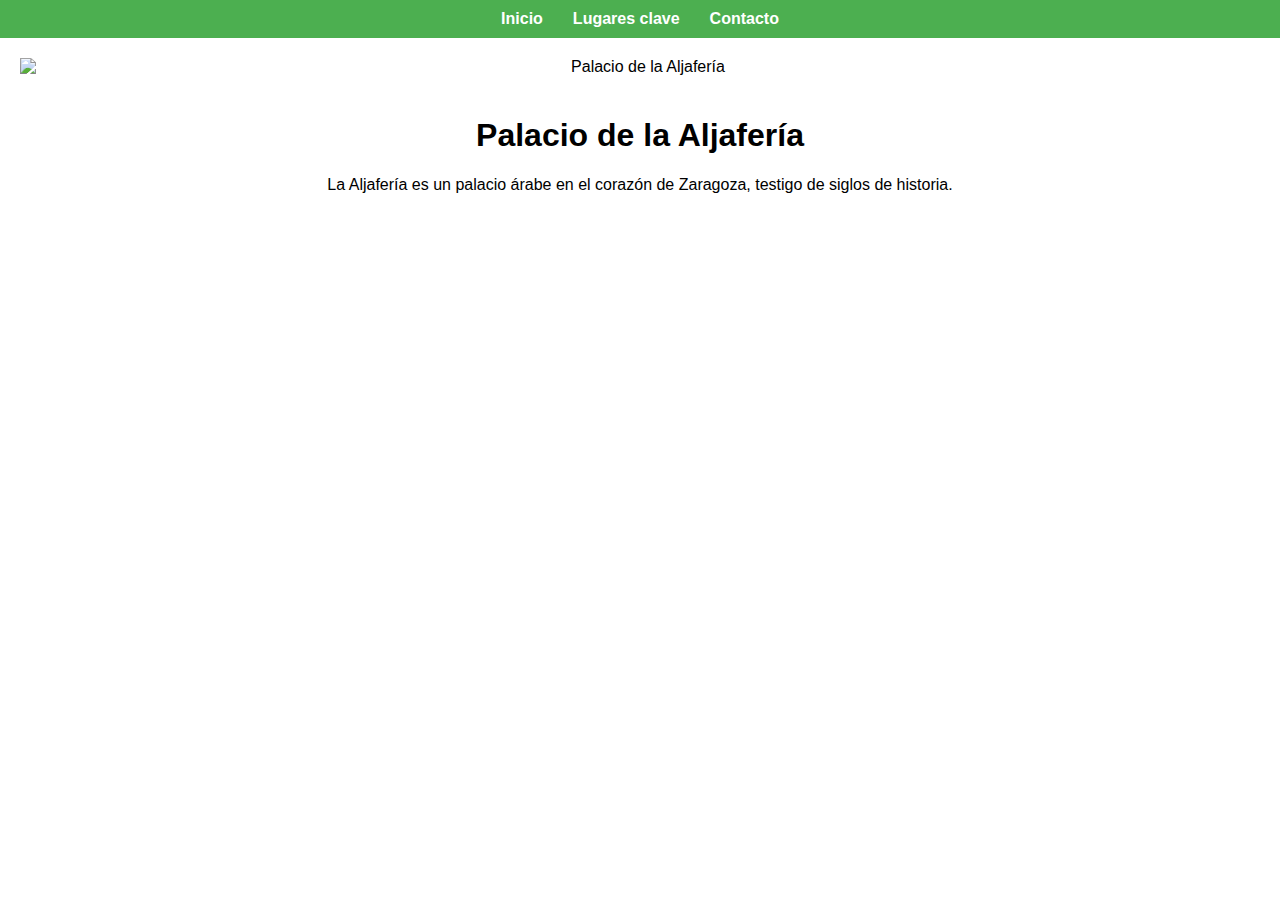
==== lugares/aljaferia.html @ 4c2551b1 "Actualizacion lugares" ====
<!DOCTYPE html>
<html lang="es">
<head>
    <meta charset="UTF-8">
    <meta name="viewport" content="width=device-width, initial-scale=1.0">
    <title>Palacio de la Aljafería - Descubre Zaragoza</title>
    <link rel="stylesheet" href="../styles.css">
</head>
<body>
    <header>
        <nav>
            <ul class="navbar">
                <li><a href="../index.html">Inicio</a></li>
                <li><a href="../index.html#mapa">Lugares clave</a></li>
                <li><a href="../contacto.html">Contacto</a></li>
            </ul>
        </nav>
    </header>
    <main>
        <img src="../images/aljaferia.jpg" alt="Palacio de la Aljafería" class="imagen-lugar">
        <div class="main-content">
            <h1>Palacio de la Aljafería</h1>
            <p>
                La Aljafería es un palacio árabe en el corazón de Zaragoza, testigo de siglos de historia.
            </p>
        </div>
    </main>
</body>
</html>
---- styles.css ----
/* General */
body {
    font-family: Arial, sans-serif;
    margin: 0;
    padding: 0;
    box-sizing: border-box;
}

header {
    background-color: #4CAF50;
    padding: 10px 0;
}

.navbar {
    display: flex;
    justify-content: center;
    list-style: none;
    padding: 0;
    margin: 0;
}

.navbar li {
    margin: 0 15px;
}

.navbar a {
    text-decoration: none;
    color: white;
    font-weight: bold;
}

main {
    text-align: center;
    padding: 20px;
}

#map-container {
    position: relative;
    width: 80%;
    max-width: 700px;
    margin: 0 auto;
}

#mapa-ciudad {
    width: 100%;
    border: 2px solid #ddd;
}

.punto {
    position: absolute;
    background-color: rgba(255, 0, 0, 0.7);
    color: white;
    padding: 5px;
    border-radius: 50%;
    cursor: pointer;
    transform: translate(-50%, -50%);
    white-space: nowrap;
}

.imagen-lugar {
    width: 100%;
    max-height: 400px;
    object-fit: cover;
    display: block;
    margin: 0 auto;
}

.main-content {
    padding: 20px;
    text-align: center;
}

/*Responsive */
@media (max-width: 600px) {
    #map-container {
        width: 100%;
    }
}
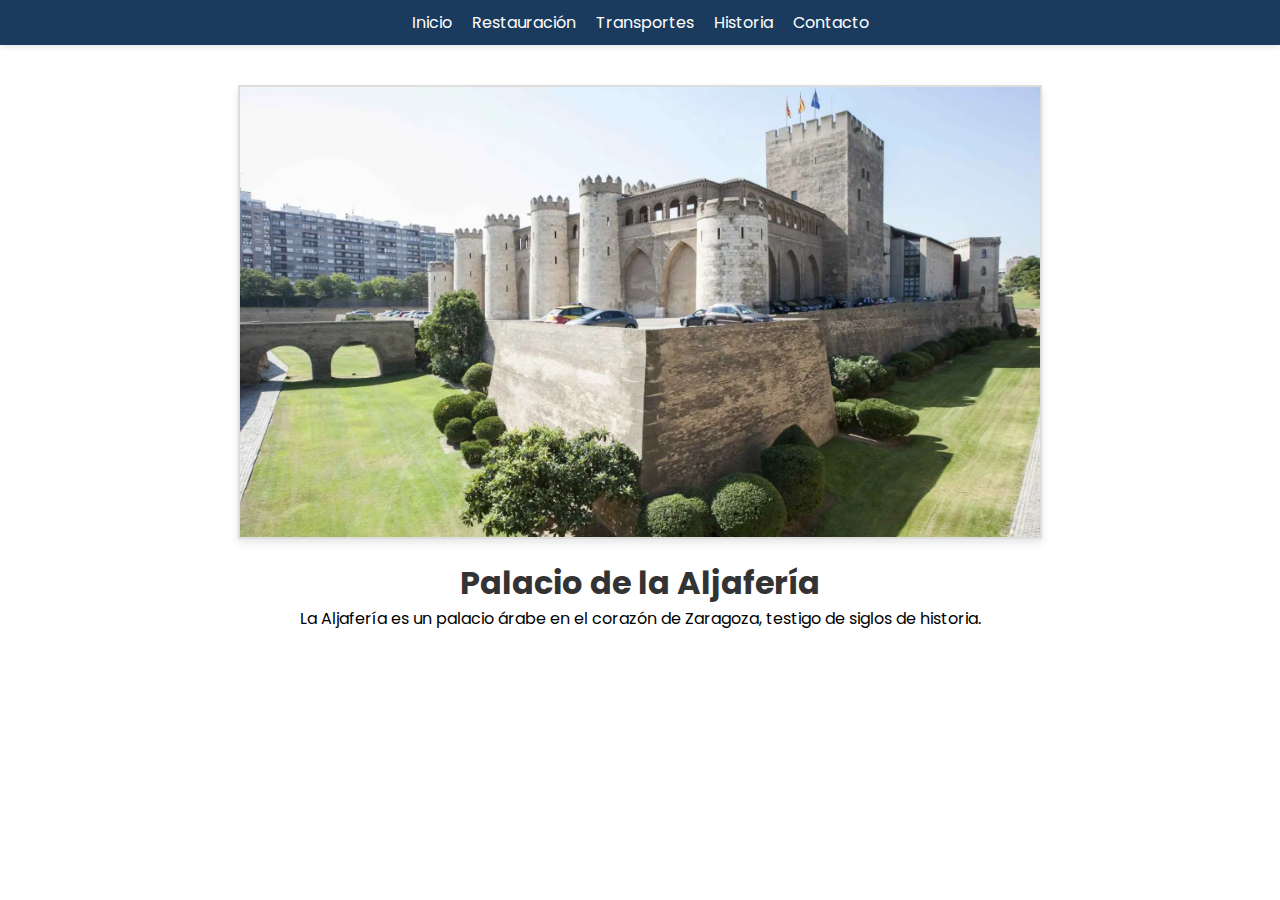
==== commit f285b273: "Cambios generales" ====
--- a/lugares/aljaferia.html
+++ b/lugares/aljaferia.html
@@ -4,26 +4,33 @@
     <meta charset="UTF-8">
     <meta name="viewport" content="width=device-width, initial-scale=1.0">
     <title>Palacio de la Aljafería - Descubre Zaragoza</title>
+    <link href="https://fonts.googleapis.com/css2?family=Poppins:wght@300;400;600&display=swap" rel="stylesheet">
     <link rel="stylesheet" href="../styles.css">
 </head>
 <body>
     <header>
         <nav>
-            <ul class="navbar">
-                <li><a href="../index.html">Inicio</a></li>
-                <li><a href="../index.html#mapa">Lugares clave</a></li>
-                <li><a href="../contacto.html">Contacto</a></li>
+            <div class="navbar-container">
+                <button class="menu-toggle" id="menu-toggle">&#9776;</button>
+            </div>
+            <ul class="navbar" id="navbar">
+                <li><a href="C:\Users\hugob\Desktop\ISLA GAIA\Programacion Web Cliente\Web_Grupal\index.html">Inicio</a></li>
+                <li><a href="../index.html#restauracion">Restauración</a></li>
+                <li><a href="../index.html#transportes">Transportes</a></li>
+                <li><a href="../index.html#historia">Historia</a></li>
+                <li><a href="../index.html#contacto">Contacto</a></li>
             </ul>
         </nav>
     </header>
     <main>
-        <img src="../images/aljaferia.jpg" alt="Palacio de la Aljafería" class="imagen-lugar">
-        <div class="main-content">
+        <img src="../images/aljaferia.webp" alt="Palacio de la Aljafería" class="imagen-lugar">
+        <section class="main-content">
             <h1>Palacio de la Aljafería</h1>
             <p>
                 La Aljafería es un palacio árabe en el corazón de Zaragoza, testigo de siglos de historia.
             </p>
-        </div>
+        </section>
     </main>
+    <script src="../script.js"></script>
 </body>
 </html>
--- a/styles.css
+++ b/styles.css
@@ -1,34 +1,141 @@
-/* General */
+/* =======================
+   General Styles
+========================== */
 body {
-    font-family: Arial, sans-serif;
+    font-family: 'Poppins', Arial, sans-serif;
     margin: 0;
     padding: 0;
     box-sizing: border-box;
 }
 
+h1, h2 {
+    color: #333;
+    margin: 0;
+}
+
+a {
+    text-decoration: none;
+    color: inherit;
+}
+
+p {
+    margin: 0 0 10px;
+    line-height: 1.5;
+}
+
+/* =======================
+   Header & Navbar
+========================== */
 header {
-    background-color: #4CAF50;
-    padding: 10px 0;
+    background-color: #1A3B5D; /* Azul oscuro elegante */
+    padding: 10px 20px;
+    position: sticky;
+    top: 0;
+    z-index: 1000;
+    box-shadow: 0 2px 5px rgba(0, 0, 0, 0.1);
+}
+
+.navbar-container {
+    display: flex;
+    justify-content: space-between;
+    align-items: center;
+    gap: 20px;
+}
+
+.logo {
+    font-size: 20px;
+    font-weight: bold;
+    color: white;
+}
+
+.menu-toggle {
+    font-size: 24px;
+    background: none;
+    border: none;
+    color: white;
+    display: none;
+    cursor: pointer;
+    position: relative;
+    right: 10px; /* Posicionado a la derecha */
 }
 
 .navbar {
     display: flex;
     justify-content: center;
     list-style: none;
+    margin: 0;
     padding: 0;
-    margin: 0;
 }
 
 .navbar li {
-    margin: 0 15px;
+    margin: 0 10px;
 }
 
 .navbar a {
-    text-decoration: none;
-    color: white;
-    font-weight: bold;
-}
-
+    font-size: 16px;
+    font-weight: 400;
+    color: white;
+    transition: color 0.3s ease;
+}
+
+.navbar a:hover {
+    color: #ffcb05;
+    font-weight: 600;
+}
+
+/* Responsive Navbar */
+@media (max-width: 768px) {
+    .menu-toggle {
+        display: block;
+    }
+
+    .navbar {
+        display: none;
+        flex-direction: column;
+        background-color: #1A3B5D; /* Fondo azul oscuro */
+        position: absolute;
+        top: 60px;
+        right: 0;
+        width: 200px;
+        border-radius: 0 0 8px 8px;
+        text-align: center; /* Centra las letras */
+    }
+
+    .navbar.active {
+        display: flex;
+    }
+
+    .navbar li {
+        margin: 15px 0;
+    }
+}
+
+/* =======================
+   Imágenes de lugares
+========================== */
+.imagen-lugar {
+    width: 100%;
+    max-width: 800px;
+    height: auto;
+    object-fit: cover;
+    display: block;
+    margin: 20px auto;
+    border: 2px solid #ddd;
+    box-shadow: 0 4px 8px rgba(0, 0, 0, 0.1);
+}
+
+/* Responsividad para imágenes */
+@media (max-width: 768px) {
+    .imagen-lugar {
+        max-width: 100%; /* Ajusta el tamaño para pantallas pequeñas */
+        margin: 10px auto;
+    }
+}
+
+
+/* =======================
+   Main Content
+========================== */
 main {
     text-align: center;
     padding: 20px;
@@ -46,33 +153,91 @@
     border: 2px solid #ddd;
 }
 
+/* =======================
+   Botones interactivos del mapa
+========================== */
 .punto {
     position: absolute;
-    background-color: rgba(255, 0, 0, 0.7);
-    color: white;
-    padding: 5px;
-    border-radius: 50%;
+    background-color: #FF5733; /* Color inicial: naranja brillante */
+    color: white;
+    font-size: 14px;
+    font-weight: bold;
+    padding: 10px 15px; /* Tamaño del botón */
+    border-radius: 50%; /* Forma redondeada */
     cursor: pointer;
     transform: translate(-50%, -50%);
     white-space: nowrap;
-}
-
-.imagen-lugar {
-    width: 100%;
-    max-height: 400px;
-    object-fit: cover;
-    display: block;
-    margin: 0 auto;
-}
-
-.main-content {
-    padding: 20px;
+    transition: all 0.3s ease; /* Animación para efectos */
+}
+
+.punto:hover {
+    background-color: #FFC300; /* Color al pasar el ratón: amarillo brillante */
+    transform: translate(-50%, -50%) scale(1.2); /* Aumentar tamaño */
+    box-shadow: 0 4px 10px rgba(0, 0, 0, 0.3); /* Sombra elegante */
+}
+
+/* Responsividad de los botones interactivos */
+@media (max-width: 1024px) {
+    .punto {
+        font-size: 12px; /* Tamaño reducido para tabletas */
+        padding: 8px 12px; /* Ajustar proporción */
+    }
+}
+
+@media (max-width: 768px) {
+    .punto {
+        font-size: 10px; /* Tamaño más pequeño para móviles */
+        padding: 6px 10px; /* Ajustar proporción */
+    }
+}
+
+/* =======================
+   Footer
+========================== */
+footer {
+    background-color: #333;
+    color: #fff;
+    padding: 20px 0;
     text-align: center;
-}
-
-/*Responsive */
-@media (max-width: 600px) {
-    #map-container {
-        width: 100%;
-    }
-}
+    font-size: 14px;
+}
+
+.footer-container {
+    display: flex;
+    flex-wrap: wrap;
+    justify-content: center;
+    gap: 30px;
+}
+
+.footer-social,
+.footer-contact {
+    flex: 1 1 300px;
+    margin: 10px;
+}
+
+.footer-social h3,
+.footer-contact h3 {
+    font-size: 18px;
+    margin-bottom: 10px;
+}
+
+.social-link img {
+    width: 30px;
+    height: 30px;
+    margin: 0 5px;
+    vertical-align: middle;
+    transition: transform 0.2s ease;
+}
+
+.social-link img:hover {
+    transform: scale(1.1);
+}
+
+footer a {
+    color: #4CAF50;
+    text-decoration: none;
+}
+
+footer a:hover {
+    text-decoration: underline;
+}
